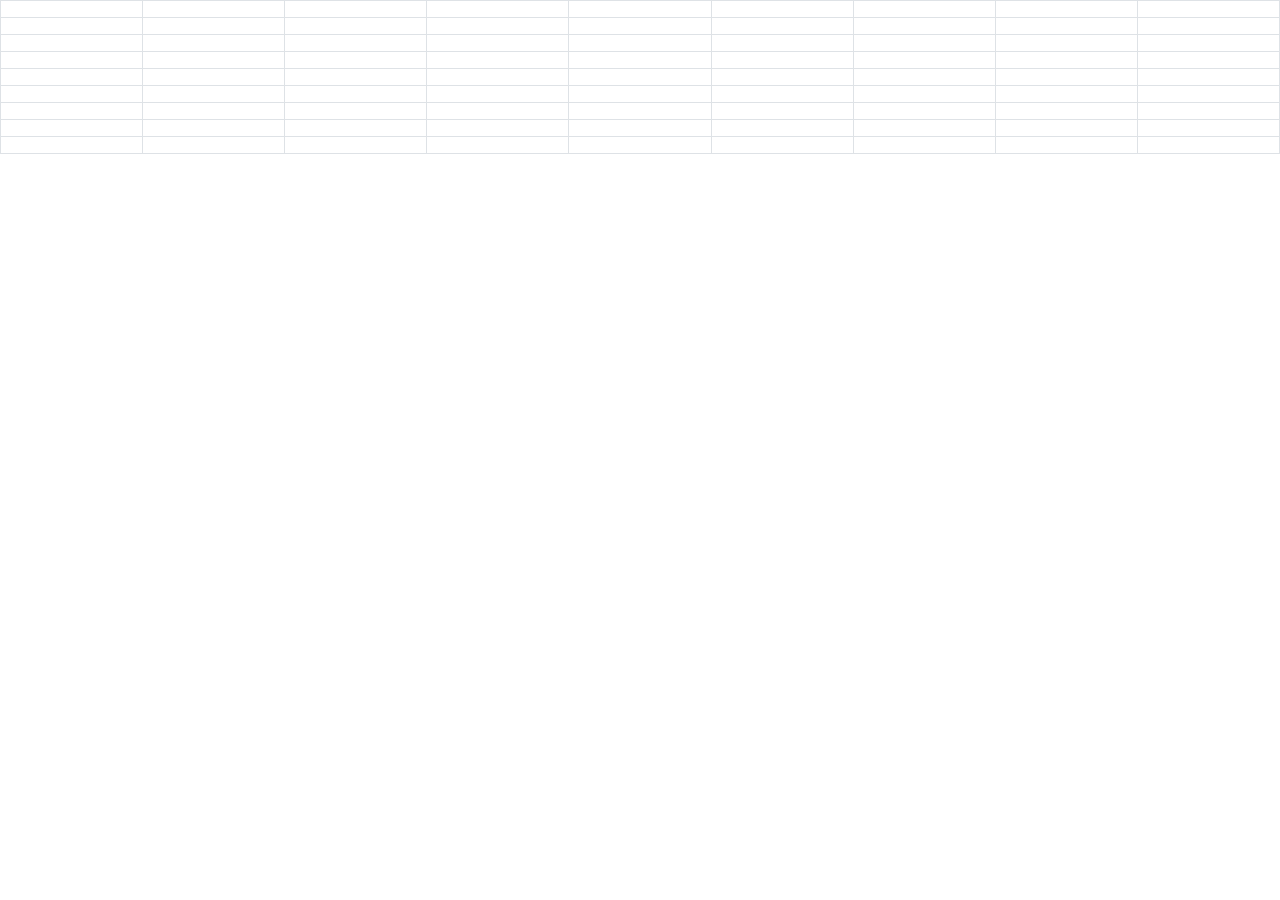
==== index.html @ 44821871 "セルを作成する" ====
<!DOCTYPE html>
<html lang="ja">
<head>
  <meta charset="UTF-8">
  <meta name="viewport" content="width=device-width, initial-scale=1.0">
  <title>mineSweeper</title>
  <link href="https://cdn.jsdelivr.net/npm/bootstrap@5.3.0/dist/css/bootstrap.min.css" rel="stylesheet" integrity="sha384-9ndCyUaIbzAi2FUVXJi0CjmCapSmO7SnpJef0486qhLnuZ2cdeRhO02iuK6FUUVM" crossorigin="anonymous">
</head>
<body>
  <table class="table table-bordered">
    <tbody id="gridTbody"></tbody>
  </table>
  <script src="https://cdn.jsdelivr.net/npm/bootstrap@5.3.0/dist/js/bootstrap.bundle.min.js" integrity="sha384-geWF76RCwLtnZ8qwWowPQNguL3RmwHVBC9FhGdlKrxdiJJigb/j/68SIy3Te4Bkz" crossorigin="anonymous"></script>
  <script src="index.js"></script>
</body>
</html>
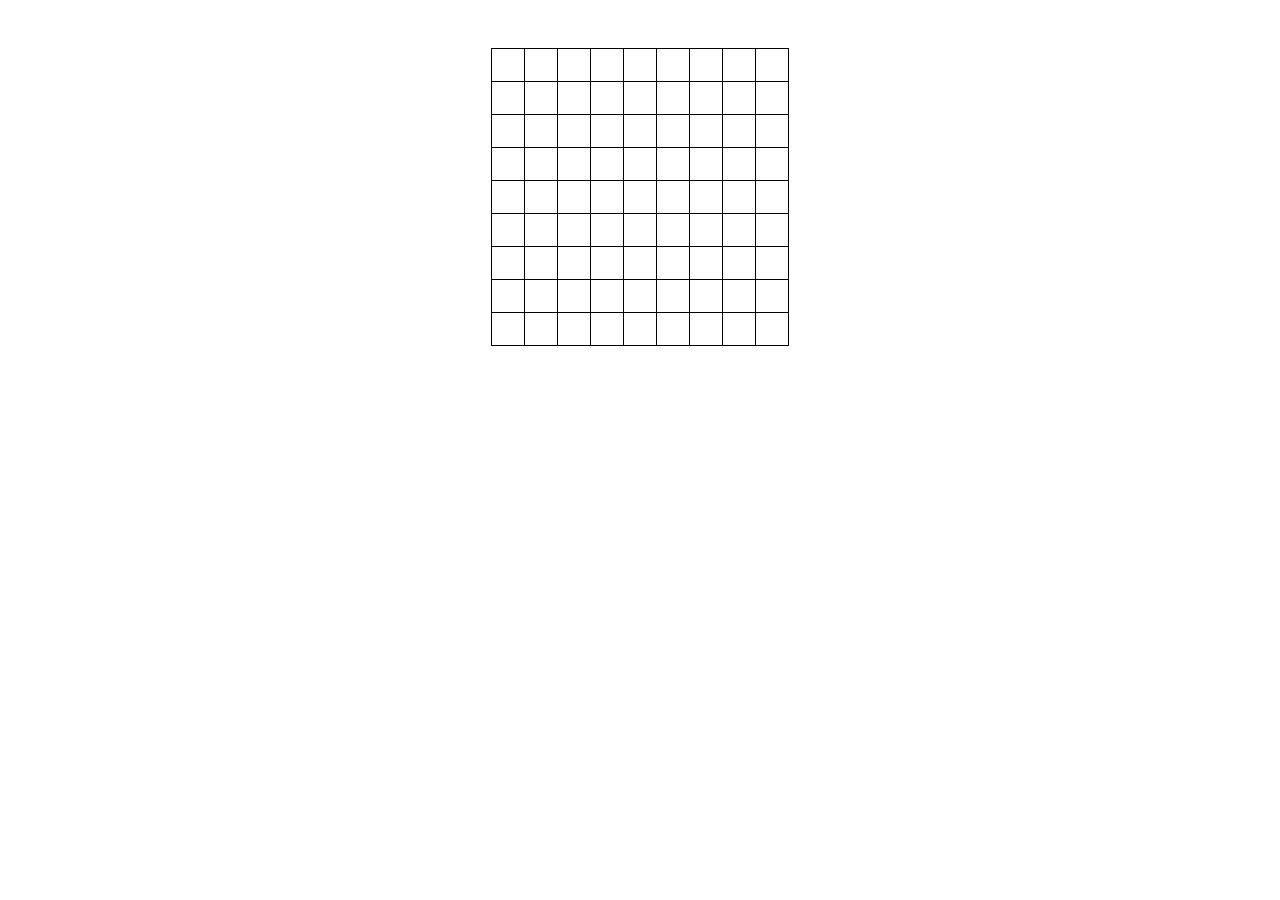
==== commit 7680ad2e: "taskファイル作成" ====
--- a/index.html
+++ b/index.html
@@ -7,7 +7,7 @@
   <link href="https://cdn.jsdelivr.net/npm/bootstrap@5.3.0/dist/css/bootstrap.min.css" rel="stylesheet" integrity="sha384-9ndCyUaIbzAi2FUVXJi0CjmCapSmO7SnpJef0486qhLnuZ2cdeRhO02iuK6FUUVM" crossorigin="anonymous">
 </head>
 <body>
-  <table class="table table-bordered">
+  <table class="table table-bordered w-auto mx-auto mt-5 border-black">
     <tbody id="gridTbody"></tbody>
   </table>
   <script src="https://cdn.jsdelivr.net/npm/bootstrap@5.3.0/dist/js/bootstrap.bundle.min.js" integrity="sha384-geWF76RCwLtnZ8qwWowPQNguL3RmwHVBC9FhGdlKrxdiJJigb/j/68SIy3Te4Bkz" crossorigin="anonymous"></script>
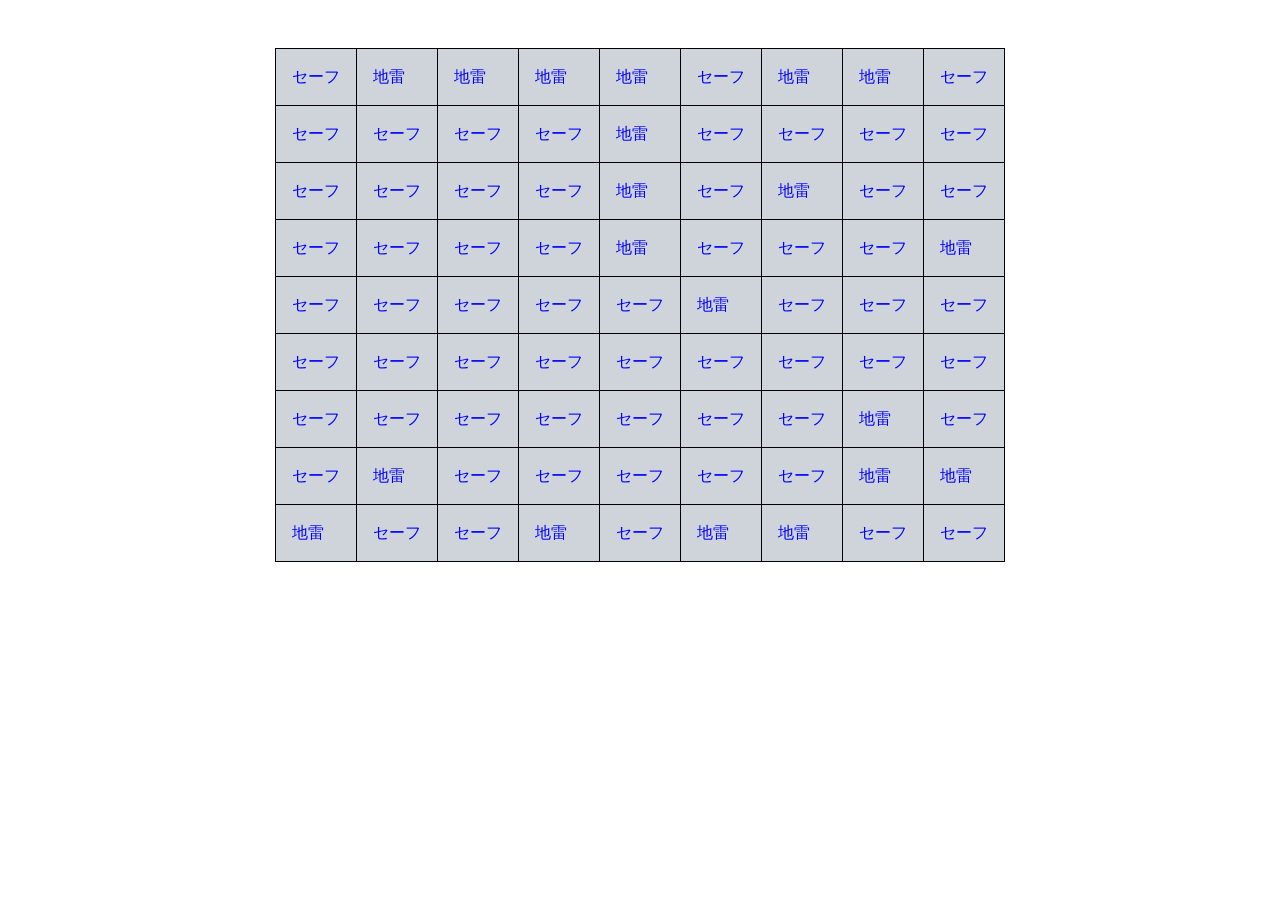
==== commit eba5c82c: "デザイン修正" ====
--- a/index.html
+++ b/index.html
@@ -5,6 +5,7 @@
   <meta name="viewport" content="width=device-width, initial-scale=1.0">
   <title>mineSweeper</title>
   <link href="https://cdn.jsdelivr.net/npm/bootstrap@5.3.0/dist/css/bootstrap.min.css" rel="stylesheet" integrity="sha384-9ndCyUaIbzAi2FUVXJi0CjmCapSmO7SnpJef0486qhLnuZ2cdeRhO02iuK6FUUVM" crossorigin="anonymous">
+  <link href="stylesheet.css" rel="stylesheet">
 </head>
 <body>
   <table class="table table-bordered w-auto mx-auto mt-5 border-black">
--- a/stylesheet.css
+++ b/stylesheet.css
@@ -0,0 +1,8 @@
+.table > tbody > tr > .notFreeCell {
+  background-color: #ced4da;
+  color: blue;
+}
+
+.table > tbody > tr > .freeCell {
+  background-color: #343a40;
+}
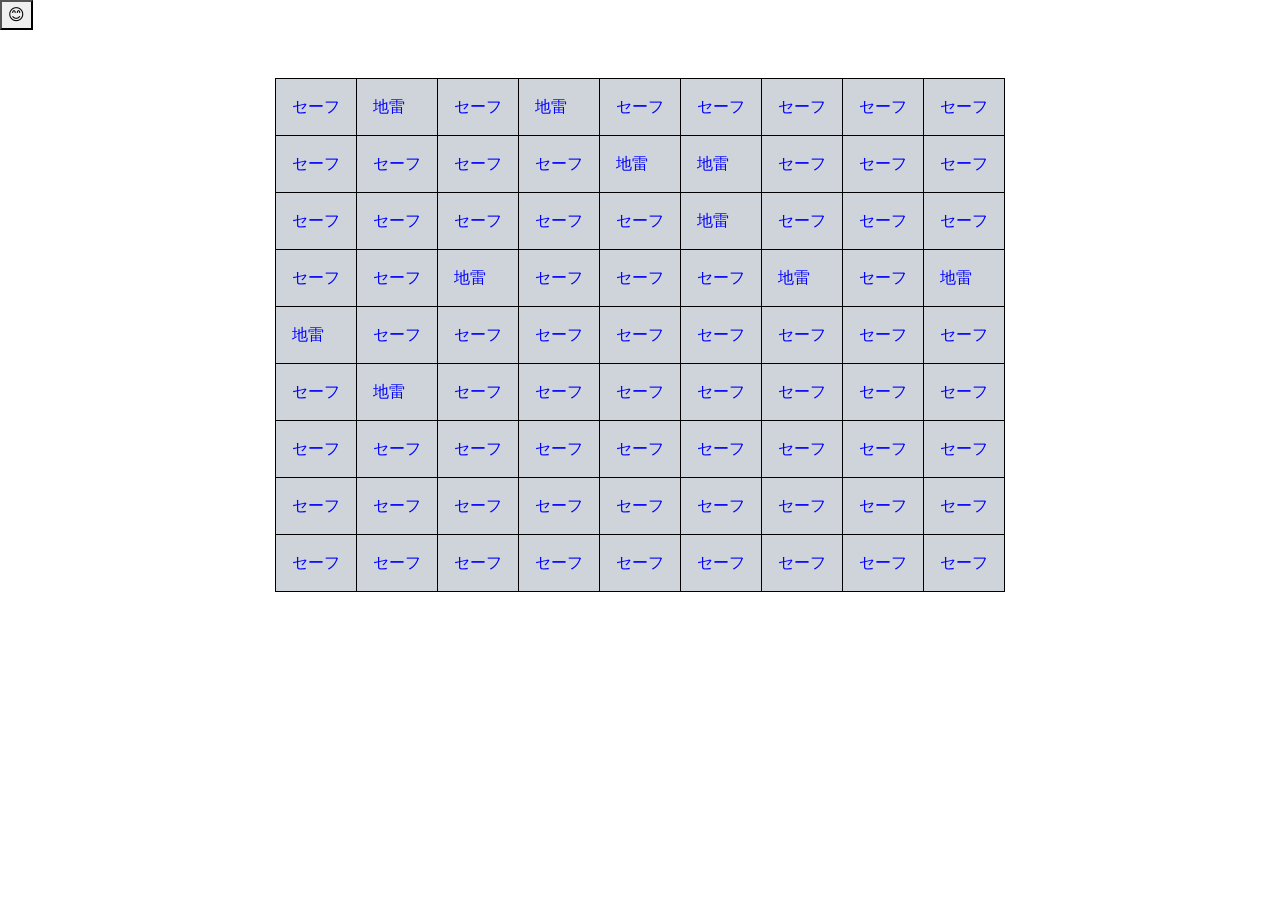
==== commit 843b034b: "リセット機能を作成" ====
--- a/index.html
+++ b/index.html
@@ -9,6 +9,7 @@
 </head>
 <body>
   <table class="table table-bordered w-auto mx-auto mt-5 border-black">
+    <button id="resetButton">😊</button>
     <tbody id="gridTbody"></tbody>
   </table>
   <script src="https://cdn.jsdelivr.net/npm/bootstrap@5.3.0/dist/js/bootstrap.bundle.min.js" integrity="sha384-geWF76RCwLtnZ8qwWowPQNguL3RmwHVBC9FhGdlKrxdiJJigb/j/68SIy3Te4Bkz" crossorigin="anonymous"></script>
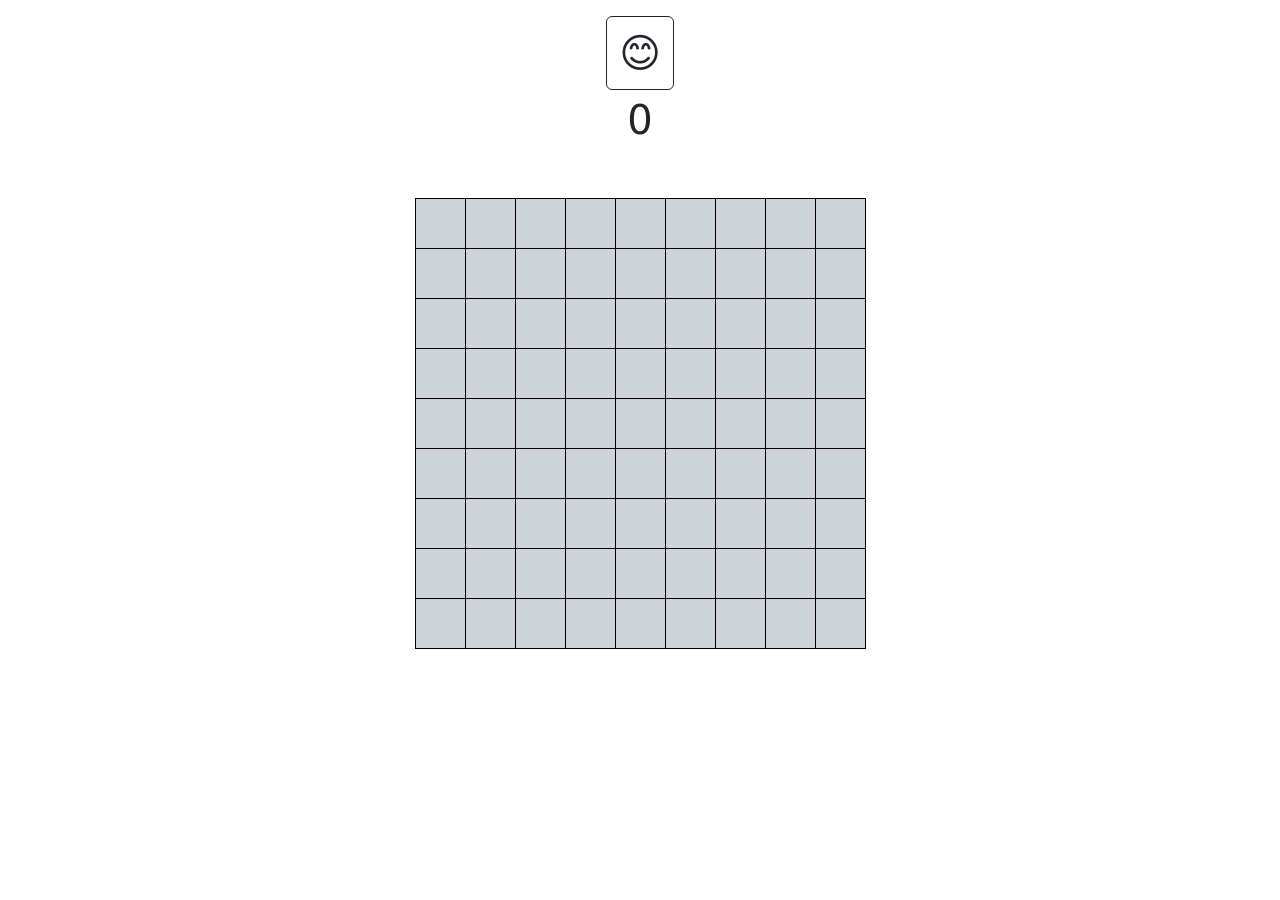
==== commit f866c63b: "デザイン調整" ====
--- a/index.html
+++ b/index.html
@@ -8,8 +8,9 @@
   <link href="stylesheet.css" rel="stylesheet">
 </head>
 <body>
+  <button id="resetButton" class="d-block fs-1 mx-auto btn-outline-dark btn mt-3">😊</button>
+  <div id="flagCount" class="fs-1 text-center"></div>
   <table class="table table-bordered w-auto mx-auto mt-5 border-black">
-    <button id="resetButton">😊</button>
     <tbody id="gridTbody"></tbody>
   </table>
   <script src="https://cdn.jsdelivr.net/npm/bootstrap@5.3.0/dist/js/bootstrap.bundle.min.js" integrity="sha384-geWF76RCwLtnZ8qwWowPQNguL3RmwHVBC9FhGdlKrxdiJJigb/j/68SIy3Te4Bkz" crossorigin="anonymous"></script>
--- a/stylesheet.css
+++ b/stylesheet.css
@@ -1,8 +1,13 @@
+.table > tbody > tr > .cell {
+  color: white;
+  width: 50px;
+  height: 50px;
+}
+
 .table > tbody > tr > .notFreeCell {
   background-color: #ced4da;
-  color: blue;
 }
 
 .table > tbody > tr > .freeCell {
-  background-color: #343a40;
+  background-color: #495057;
 }
